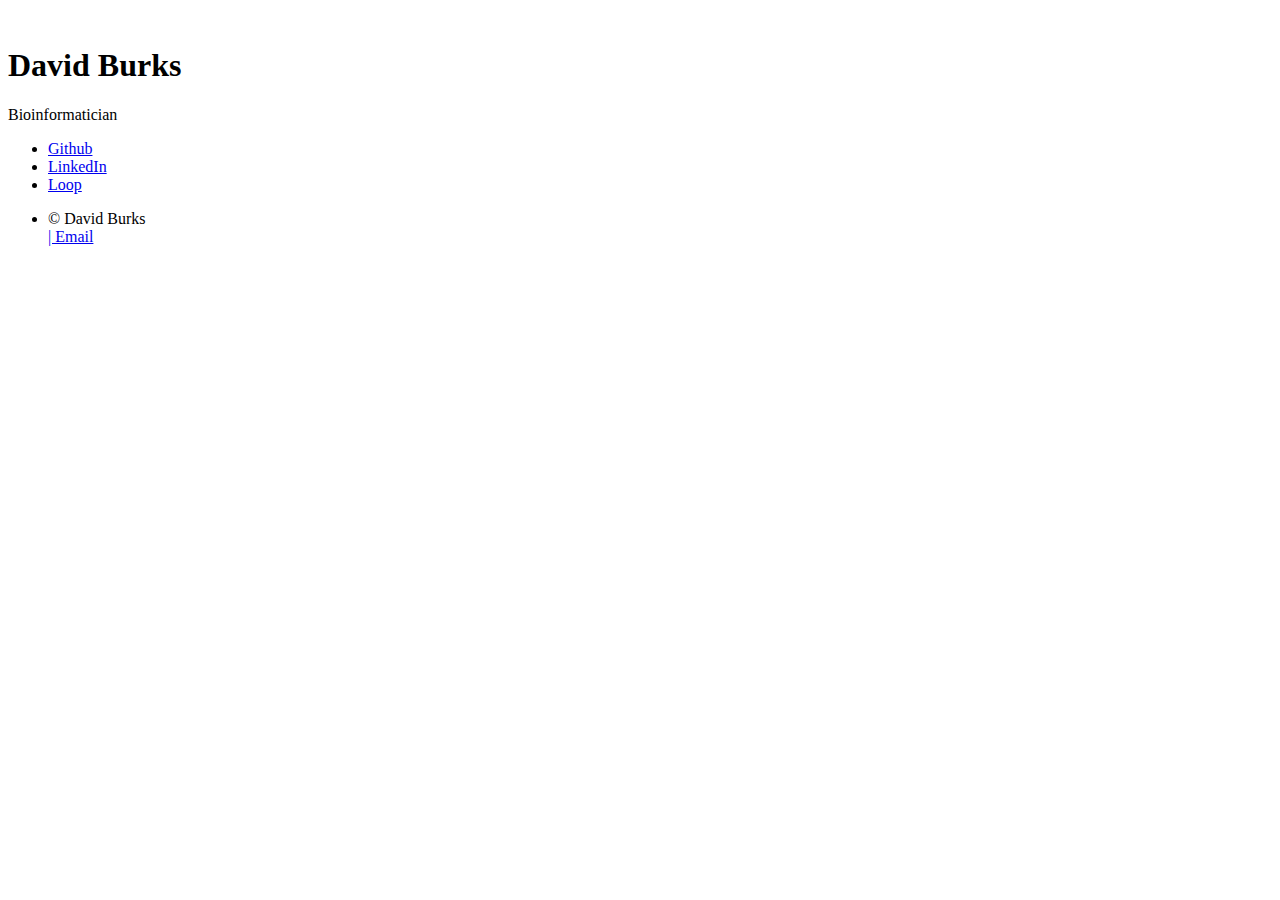
==== index.html @ 173615df "Update index.html" ====
<!DOCTYPE HTML>
<!--
	Identity by HTML5 UP
	html5up.net | @ajlkn
	Free for personal and commercial use under the CCA 3.0 license (html5up.net/license)
-->
<html>
	<head>
		<title>Lost in Transcription - David Burks</title>
		<meta charset="utf-8" />
		<meta name="viewport" content="width=device-width, initial-scale=1" />
		<!--[if lte IE 8]><script src="http://www.lostintranscription.net/assets/js/html5shiv.js"></script><![endif]-->
		<link rel="stylesheet" href="http://www.lostintranscription.net/assets/css/main.css" />
		<!--[if lte IE 9]><link rel="stylesheet" href="http://www.lostintranscription.net/assets/css/ie9.css" /><![endif]-->
		<!--[if lte IE 8]><link rel="stylesheet" href="http://www.lostintranscription.net/assets/css/ie8.css" /><![endif]-->
		<noscript><link rel="stylesheet" href="http://www.lostintranscription.net/assets/css/noscript.css" /></noscript>
	</head>
	<body class="is-loading">

		<!-- Wrapper -->
			<div id="wrapper">

				<!-- Main -->
					<section id="main">
						<header>
							<span class="avatar"><img src="http://www.lostintranscription.net/images/avatar.jpg" alt="" /></span>
							<h1>David Burks</h1>
							<p>Bioinformatician</p>
						</header>
						<!--
						<hr />
						<h2>Extra Stuff!</h2>
						<form method="post" action="#">
							<div class="field">
								<input type="text" name="name" id="name" placeholder="Name" />
							</div>
							<div class="field">
								<input type="email" name="email" id="email" placeholder="Email" />
							</div>
							<div class="field">
								<div class="select-wrapper">
									<select name="department" id="department">
										<option value="">Department</option>
										<option value="sales">Sales</option>
										<option value="tech">Tech Support</option>
										<option value="null">/dev/null</option>
									</select>
								</div>
							</div>
							<div class="field">
								<textarea name="message" id="message" placeholder="Message" rows="4"></textarea>
							</div>
							<div class="field">
								<input type="checkbox" id="human" name="human" /><label for="human">I'm a human</label>
							</div>
							<div class="field">
								<label>But are you a robot?</label>
								<input type="radio" id="robot_yes" name="robot" /><label for="robot_yes">Yes</label>
								<input type="radio" id="robot_no" name="robot" /><label for="robot_no">No</label>
							</div>
							<ul class="actions">
								<li><a href="#" class="button">Get Started</a></li>
							</ul>
						</form>
						<hr />
						-->
						<footer>
							<ul class="icons">
								<li><a href="https://github.com/djburks" class="fa-github">Github</a></li>
								<li><a href="https://www.linkedin.com/in/djburks/" class="fa-linkedin">LinkedIn</a></li>
								<li><a href="https://loop.frontiersin.org/people/383700/overview" class="fa-flask">Loop</a></li>
							</ul>
						</footer>
					</section>

				<!-- Footer -->
					<footer id="footer">
						<ul class="copyright">
							<li>&copy; David Burks</li><a href="mailto:dave@lostintranscription.net"> | Email</a>
						</ul>
					</footer>

			</div>

		<!-- Scripts -->
			<!--[if lte IE 8]><script src="http://www.lostintranscription.net/assets/js/respond.min.js"></script><![endif]-->
			<script>
				if ('addEventListener' in window) {
					window.addEventListener('load', function() { document.body.className = document.body.className.replace(/\bis-loading\b/, ''); });
					document.body.className += (navigator.userAgent.match(/(MSIE|rv:11\.0)/) ? ' is-ie' : '');
				}
			</script>

	</body>
</html>
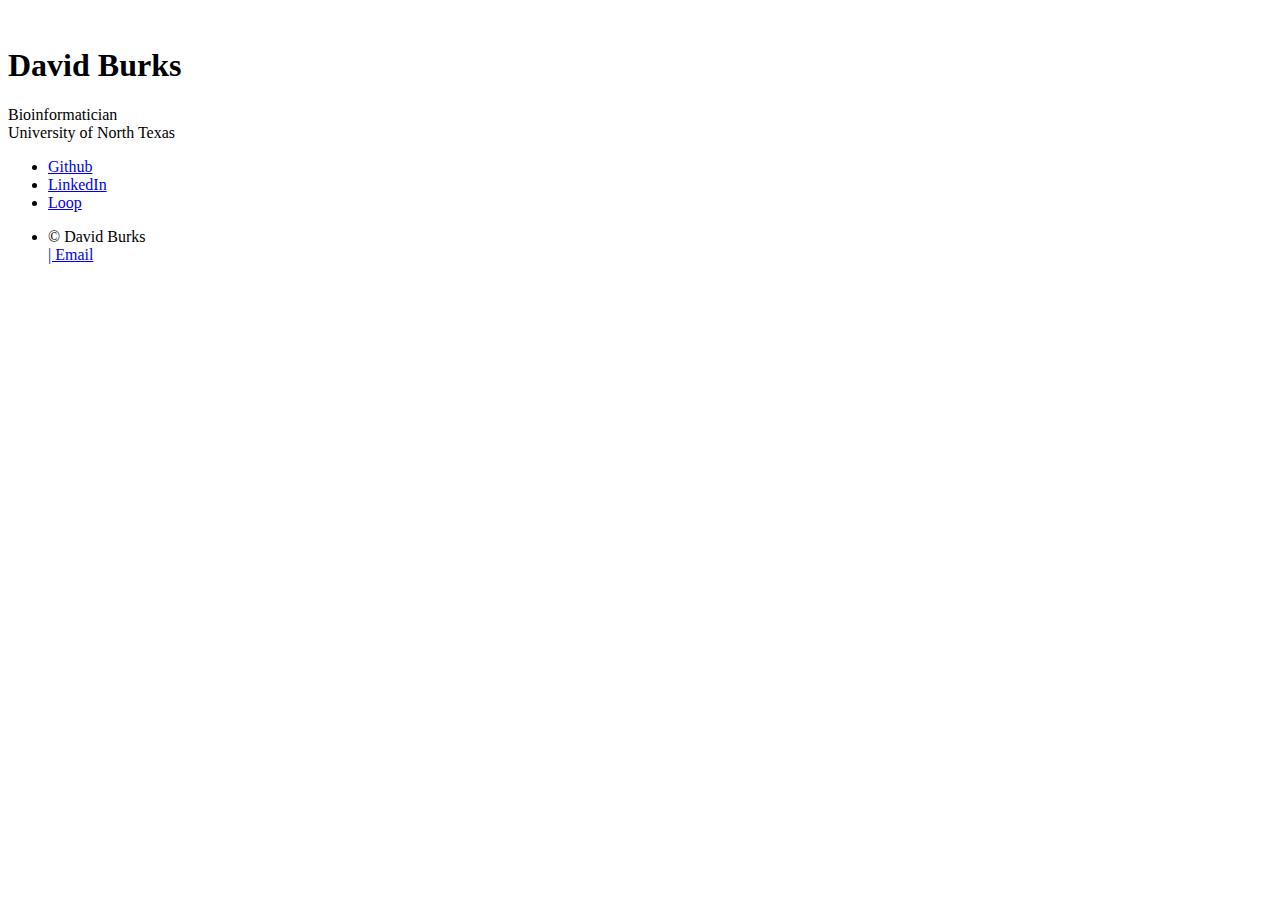
==== commit e8c04c76: "Update index.html" ====
--- a/index.html
+++ b/index.html
@@ -25,7 +25,7 @@
 						<header>
 							<span class="avatar"><img src="http://www.lostintranscription.net/images/avatar.jpg" alt="" /></span>
 							<h1>David Burks</h1>
-							<p>Bioinformatician</p>
+							<p>Bioinformatician<br>University of North Texas</p>
 						</header>
 						<!--
 						<hr />
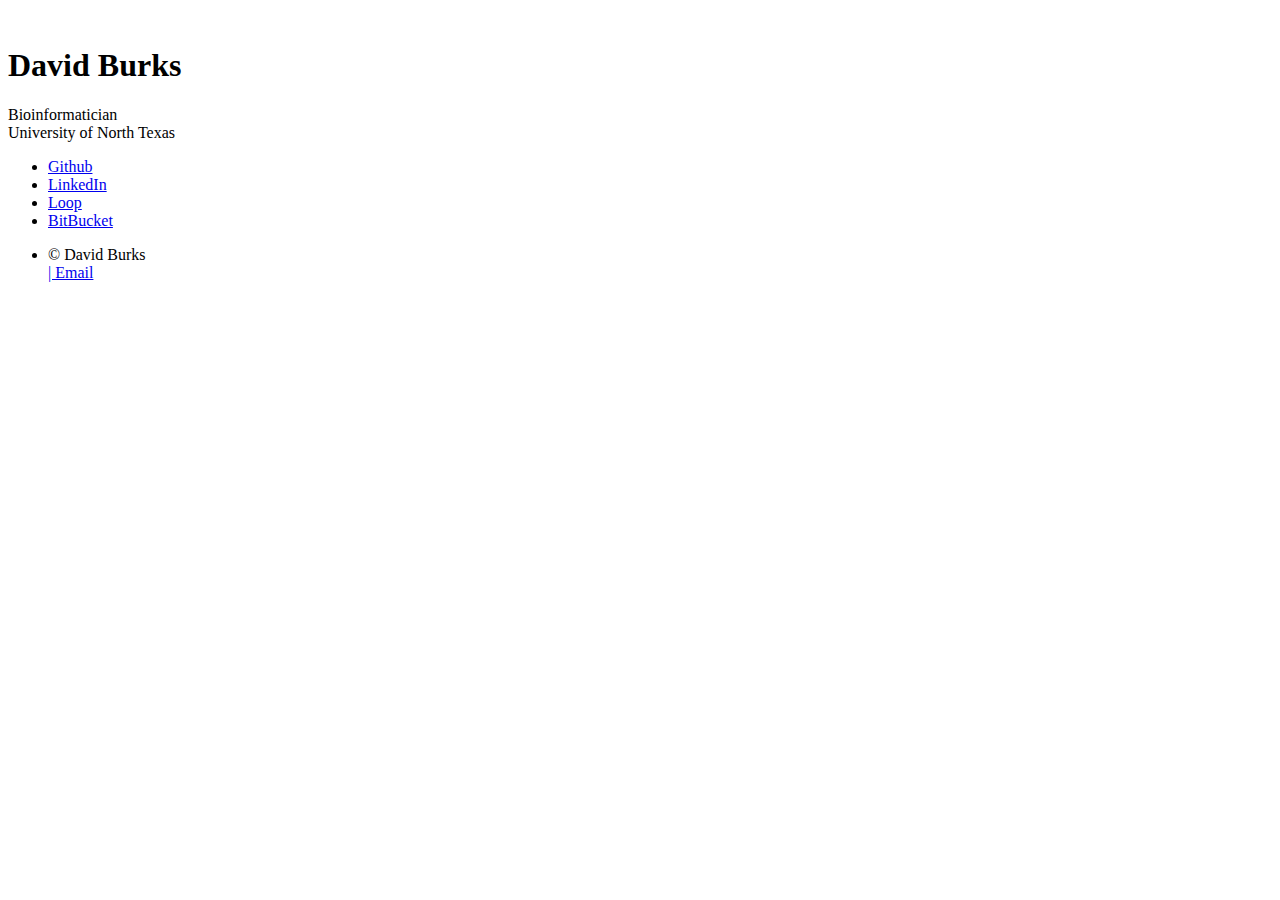
==== commit 3368b6f8: "Update index.html" ====
--- a/index.html
+++ b/index.html
@@ -23,7 +23,7 @@
 				<!-- Main -->
 					<section id="main">
 						<header>
-							<span class="avatar"><img src="http://www.lostintranscription.net/images/avatar.jpg" alt="" /></span>
+							<span class="avatar"><img src="https://raw.githubusercontent.com/djburks/lostintranscription/gh-pages/images/avatar.jpg" alt="" /></span>
 							<h1>David Burks</h1>
 							<p>Bioinformatician<br>University of North Texas</p>
 						</header>
@@ -69,6 +69,7 @@
 								<li><a href="https://github.com/djburks" class="fa-github">Github</a></li>
 								<li><a href="https://www.linkedin.com/in/djburks/" class="fa-linkedin">LinkedIn</a></li>
 								<li><a href="https://loop.frontiersin.org/people/383700/overview" class="fa-flask">Loop</a></li>
+								<li><a href="https://bitbucket.org/djburks87/" class="fa-bitbucket">BitBucket</a></li>
 							</ul>
 						</footer>
 					</section>
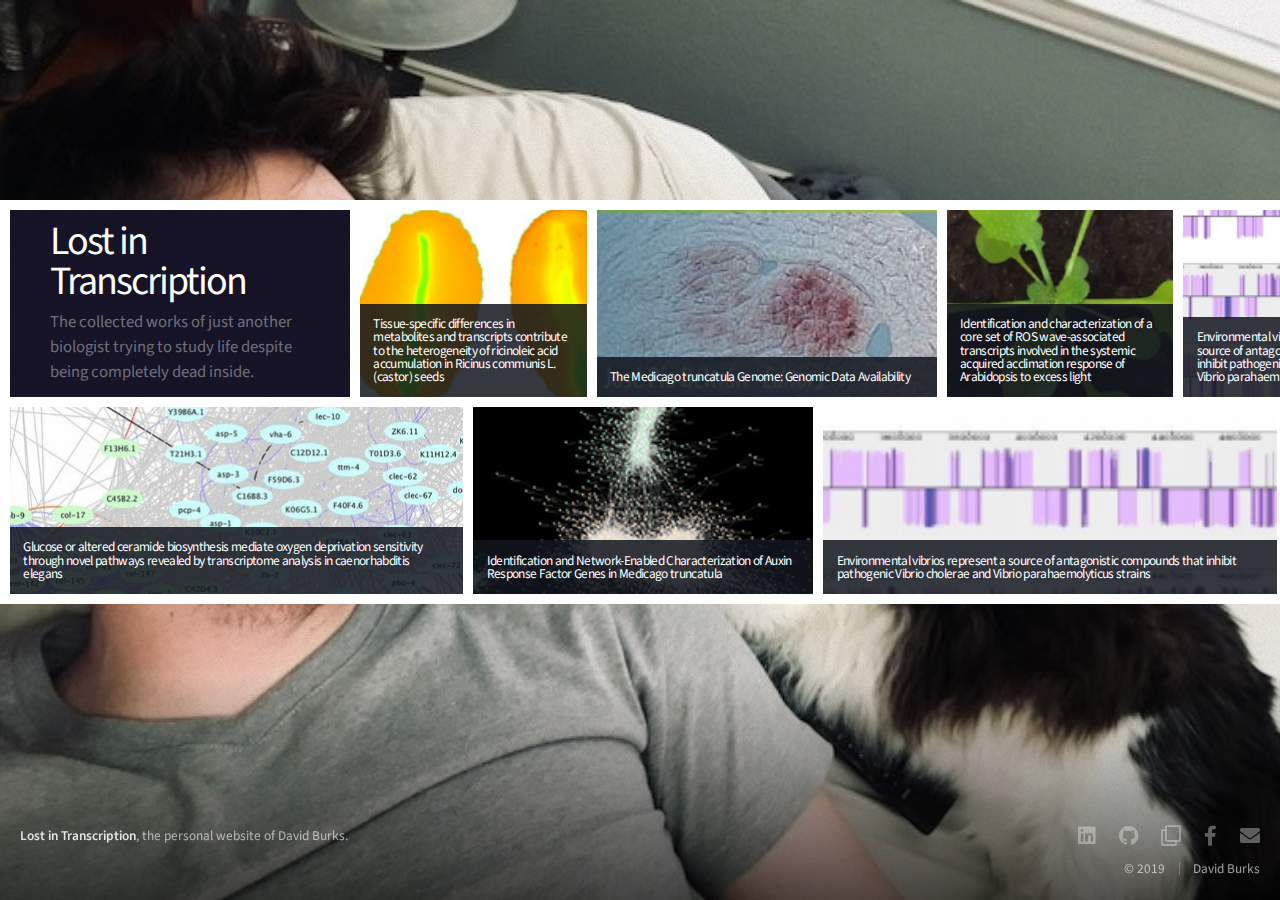
==== commit 771aac37: "Add files via upload" ====
--- a/index.html
+++ b/index.html
@@ -1,96 +1,109 @@
 <!DOCTYPE HTML>
 <!--
-	Identity by HTML5 UP
+	Parallelism by HTML5 UP
 	html5up.net | @ajlkn
 	Free for personal and commercial use under the CCA 3.0 license (html5up.net/license)
 -->
 <html>
 	<head>
-		<title>Lost in Transcription - David Burks</title>
+		<title>Lost in Transcription</title>
 		<meta charset="utf-8" />
-		<meta name="viewport" content="width=device-width, initial-scale=1" />
-		<!--[if lte IE 8]><script src="http://www.lostintranscription.net/assets/js/html5shiv.js"></script><![endif]-->
-		<link rel="stylesheet" href="http://www.lostintranscription.net/assets/css/main.css" />
-		<!--[if lte IE 9]><link rel="stylesheet" href="http://www.lostintranscription.net/assets/css/ie9.css" /><![endif]-->
-		<!--[if lte IE 8]><link rel="stylesheet" href="http://www.lostintranscription.net/assets/css/ie8.css" /><![endif]-->
-		<noscript><link rel="stylesheet" href="http://www.lostintranscription.net/assets/css/noscript.css" /></noscript>
+		<meta name="viewport" content="width=device-width, initial-scale=1, user-scalable=no" />
+		<link rel="stylesheet" href="assets/css/main.css" />
+		<noscript><link rel="stylesheet" href="assets/css/noscript.css" /></noscript>
 	</head>
-	<body class="is-loading">
+	<body class="is-preload">
 
 		<!-- Wrapper -->
 			<div id="wrapper">
 
 				<!-- Main -->
 					<section id="main">
-						<header>
-							<span class="avatar"><img src="https://raw.githubusercontent.com/djburks/lostintranscription/gh-pages/images/avatar.jpg" alt="" /></span>
-							<h1>David Burks</h1>
-							<p>Bioinformatician<br>University of North Texas</p>
-						</header>
-						<!--
-						<hr />
-						<h2>Extra Stuff!</h2>
-						<form method="post" action="#">
-							<div class="field">
-								<input type="text" name="name" id="name" placeholder="Name" />
+
+						<!-- Items -->
+							<div class="items">
+
+								<div class="item intro span-2">
+									<h1>Lost in Transcription</h1>
+									<p>The collected works
+									of just another biologist trying to study life
+									despite being completely dead inside.</p>
+								</div>
+
+								<article class="item thumb span-1">
+									<h2>Tissue-specific differences in metabolites and transcripts contribute to the heterogeneity of ricinoleic acid accumulation in Ricinus communis L. (castor) seeds</h2>
+									<a href="https://link.springer.com/article/10.1007%2Fs11306-018-1464-3"><img src="images/01.png" alt=""></a>
+								</article>
+
+								<article class="item thumb span-2">
+									<h2>The Medicago truncatula Genome: Genomic Data Availability</h2>
+									<a href="https://link.springer.com/protocol/10.1007%2F978-1-4939-8633-0_3"><img src="images/02.png" alt=""></a>
+								</article>
+
+								<article class="item thumb span-1">
+									<h2>Identification and characterization of a core set of ROS wave‐associated transcripts involved in the systemic acquired acclimation response of Arabidopsis to excess light</h2>
+									<a href="https://onlinelibrary.wiley.com/doi/full/10.1111/tpj.14205"><img src="images/03.png" alt=""></a>
+								</article>
+
+								<article class="item thumb span-1">
+									<h2>Environmental vibrios represent a source of antagonistic compounds that inhibit pathogenic Vibrio cholerae and Vibrio parahaemolyticus strains</h2>
+									<a href="https://onlinelibrary.wiley.com/doi/full/10.1002/mbo3.504"><img src="images/04.png" alt=""></a>
+								</article>
+
+								<article class="item thumb span-3">
+									<h2>Identification and Network-Enabled Characterization of Auxin Response Factor Genes in Medicago truncatula</h2>
+									<a href="https://www.frontiersin.org/articles/10.3389/fpls.2016.01857/full"><img src="images/06.png" alt=""></a>
+								</article>
+
+								<article class="item thumb span-1">
+									<h2>Glucose or altered ceramide biosynthesis mediate oxygen deprivation sensitivity through novel pathways revealed by transcriptome analysis in caenorhabditis elegans</h2>
+									<a href="ihttps://www.g3journal.org/content/6/10/3149"><img src="images/05.png" alt=""></a>
+								</article>
+
 							</div>
-							<div class="field">
-								<input type="email" name="email" id="email" placeholder="Email" />
+
+						<!-- Items -->
+							<div class="items">
+
+								<article class="item thumb span-3"><h2>Glucose or altered ceramide biosynthesis mediate oxygen deprivation sensitivity through novel pathways revealed by transcriptome analysis in caenorhabditis elegans</h2><a href="https://www.g3journal.org/content/6/10/3149" ><img src="images/05.png" alt=""></a></article>
+								<article class="item thumb span-2"><h2>Identification and Network-Enabled Characterization of Auxin Response Factor Genes in Medicago truncatula</h2><a href="https://www.frontiersin.org/articles/10.3389/fpls.2016.01857/full"><img src="images/06.png" alt=""></a></article>
+								<article class="item thumb span-3"><h2>Environmental vibrios represent a source of antagonistic compounds that inhibit pathogenic Vibrio cholerae and Vibrio parahaemolyticus strains</h2><a href="https://onlinelibrary.wiley.com/doi/full/10.1002/mbo3.504"><img src="images/04.png" alt=""></a></article>
+								<article class="item thumb span-2"><h2>Identification and characterization of a core set of ROS wave‐associated transcripts involved in the systemic acquired acclimation response of Arabidopsis to excess light</h2><a href="https://onlinelibrary.wiley.com/doi/full/10.1111/tpj.14205"><img src="images/03.png" alt=""></a></article>
+								<article class="item thumb span-1"><h2>The Medicago truncatula Genome: Genomic Data Availability</h2><a href="https://link.springer.com/protocol/10.1007%2F978-1-4939-8633-0_3"><img src="images/02.png" alt=""></a></article>
+								<article class="item thumb span-2"><h2>Tissue-specific differences in metabolites and transcripts contribute to the heterogeneity of ricinoleic acid accumulation in Ricinus communis L. (castor) seeds</h2><a href="https://link.springer.com/article/10.1007%2Fs11306-018-1464-3"><img src="images/01.png" alt=""></a></article>
+
 							</div>
-							<div class="field">
-								<div class="select-wrapper">
-									<select name="department" id="department">
-										<option value="">Department</option>
-										<option value="sales">Sales</option>
-										<option value="tech">Tech Support</option>
-										<option value="null">/dev/null</option>
-									</select>
-								</div>
-							</div>
-							<div class="field">
-								<textarea name="message" id="message" placeholder="Message" rows="4"></textarea>
-							</div>
-							<div class="field">
-								<input type="checkbox" id="human" name="human" /><label for="human">I'm a human</label>
-							</div>
-							<div class="field">
-								<label>But are you a robot?</label>
-								<input type="radio" id="robot_yes" name="robot" /><label for="robot_yes">Yes</label>
-								<input type="radio" id="robot_no" name="robot" /><label for="robot_no">No</label>
-							</div>
-							<ul class="actions">
-								<li><a href="#" class="button">Get Started</a></li>
-							</ul>
-						</form>
-						<hr />
-						-->
-						<footer>
-							<ul class="icons">
-								<li><a href="https://github.com/djburks" class="fa-github">Github</a></li>
-								<li><a href="https://www.linkedin.com/in/djburks/" class="fa-linkedin">LinkedIn</a></li>
-								<li><a href="https://loop.frontiersin.org/people/383700/overview" class="fa-flask">Loop</a></li>
-								<li><a href="https://bitbucket.org/djburks87/" class="fa-bitbucket">BitBucket</a></li>
-							</ul>
-						</footer>
+
 					</section>
 
 				<!-- Footer -->
-					<footer id="footer">
-						<ul class="copyright">
-							<li>&copy; David Burks</li><a href="mailto:dave@lostintranscription.net"> | Email</a>
-						</ul>
-					</footer>
+					<section id="footer">
+						<section>
+							<p><strong>Lost in Transcription</strong>, the personal website of David Burks. </p>
+						</section>
+						<section>
+							<ul class="icons">
+								<li><a href="https://www.linkedin.com/in/djburks/" class="icon brands fa-linkedin"><span class="label">LinkedIn</span></a></li>
+								<li><a href="https://github.com/djburks" class="icon brands fa-github"><span class="label">Github</span></a></li>
+								<li><a href="http://orcid.org/0000-0003-0098-265X" class="icon regular fa-clone"><span class="label">OrcID</span></a></li>
+								<li><a href="https://www.facebook.com/david.burks.37853734" class="icon brands fa-facebook-f"><span class="label">Facebook</span></a></li>
+								<li><a href="dave@lostintranscription.net" class="icon solid fa-envelope"><span class="label">Email</span></a></li>
+							</ul>
+							<ul class="copyright">
+								<li>&copy; 2019</li><li>David Burks</a></li>
+							</ul>
+						</section>
+					</section>
 
 			</div>
 
 		<!-- Scripts -->
-			<!--[if lte IE 8]><script src="http://www.lostintranscription.net/assets/js/respond.min.js"></script><![endif]-->
-			<script>
-				if ('addEventListener' in window) {
-					window.addEventListener('load', function() { document.body.className = document.body.className.replace(/\bis-loading\b/, ''); });
-					document.body.className += (navigator.userAgent.match(/(MSIE|rv:11\.0)/) ? ' is-ie' : '');
-				}
-			</script>
+			<script src="assets/js/jquery.min.js"></script>
+			<script src="assets/js/jquery.poptrox.min.js"></script>
+			<script src="assets/js/browser.min.js"></script>
+			<script src="assets/js/breakpoints.min.js"></script>
+			<script src="assets/js/util.js"></script>
+			<script src="assets/js/main.js"></script>
 
 	</body>
-</html>
+</html>--- a/assets/css/main.css
+++ b/assets/css/main.css
@@ -0,0 +1,833 @@
+@import url("https://fonts.googleapis.com/css?family=Source+Sans+Pro:400,600");
+@import url("fontawesome-all.min.css");
+
+/*
+	Parallelism by HTML5 UP
+	html5up.net | @ajlkn
+	Free for personal and commercial use under the CCA 3.0 license (html5up.net/license)
+*/
+
+html, body, div, span, applet, object,
+iframe, h1, h2, h3, h4, h5, h6, p, blockquote,
+pre, a, abbr, acronym, address, big, cite,
+code, del, dfn, em, img, ins, kbd, q, s, samp,
+small, strike, strong, sub, sup, tt, var, b,
+u, i, center, dl, dt, dd, ol, ul, li, fieldset,
+form, label, legend, table, caption, tbody,
+tfoot, thead, tr, th, td, article, aside,
+canvas, details, embed, figure, figcaption,
+footer, header, hgroup, menu, nav, output, ruby,
+section, summary, time, mark, audio, video {
+	margin: 0;
+	padding: 0;
+	border: 0;
+	font-size: 100%;
+	font: inherit;
+	vertical-align: baseline;}
+
+article, aside, details, figcaption, figure,
+footer, header, hgroup, menu, nav, section {
+	display: block;}
+
+body {
+	line-height: 1;
+}
+
+ol, ul {
+	list-style: none;
+}
+
+blockquote, q {
+	quotes: none;
+}
+
+	blockquote:before, blockquote:after, q:before, q:after {
+		content: '';
+		content: none;
+	}
+
+table {
+	border-collapse: collapse;
+	border-spacing: 0;
+}
+
+body {
+	-webkit-text-size-adjust: none;
+}
+
+mark {
+	background-color: transparent;
+	color: inherit;
+}
+
+input::-moz-focus-inner {
+	border: 0;
+	padding: 0;
+}
+
+input, select, textarea {
+	-moz-appearance: none;
+	-webkit-appearance: none;
+	-ms-appearance: none;
+	appearance: none;
+}
+
+/* Basic */
+
+	html {
+		box-sizing: border-box;
+	}
+
+	*, *:before, *:after {
+		box-sizing: inherit;
+	}
+
+	body {
+		background-image: url("images/overlay.png"), -moz-linear-gradient(top, rgba(0, 0, 0, 0) 75%, rgba(0, 0, 0, 0.65)), url("../../images/bg.jpg");
+		background-image: url("images/overlay.png"), -webkit-linear-gradient(top, rgba(0, 0, 0, 0) 75%, rgba(0, 0, 0, 0.65)), url("../../images/bg.jpeg");
+		background-image: url("images/overlay.png"), -ms-linear-gradient(top, rgba(0, 0, 0, 0) 75%, rgba(0, 0, 0, 0.65)), url("../../images/bg.jpg");
+		background-image: url("images/overlay.png"), linear-gradient(top, rgba(0, 0, 0, 0) 75%, rgba(0, 0, 0, 0.65)), url("../../images/bg.jpg");
+		background-position: top left, bottom left, auto;
+		background-size: auto, 100% 100%, cover;
+		background-attachment: fixed;
+		background-repeat: repeat, no-repeat, auto;
+		position: relative;
+		background-color: #150C07;
+		line-height: 1.75em;
+		overflow-x: hidden;
+		overflow-y: auto;
+	}
+
+		body.is-preload *, body.is-preload *:before, body.is-preload *:after {
+			-moz-animation: none !important;
+			-webkit-animation: none !important;
+			-ms-animation: none !important;
+			animation: none !important;
+			-moz-transition: none !important;
+			-webkit-transition: none !important;
+			-ms-transition: none !important;
+			transition: none !important;
+		}
+
+		@media screen and (max-width: 1280px) {
+
+			body {
+				background-attachment: scroll;
+			}
+
+		}
+
+		@media screen and (max-width: 736px) {
+
+			body {
+				background-attachment: scroll;
+				background-size: auto, 100% 100%, 250% auto;
+				background-repeat: repeat, no-repeat, no-repeat;
+				background-position: top left, bottom left, 50% 0%;
+			}
+
+		}
+
+	body, input, select, textarea {
+		font-family: 'Source Sans Pro';
+		font-weight: 400;
+		padding: 0;
+		font-size: 13pt;
+		color: rgba(255, 255, 255, 0.6);
+	}
+
+		@media screen and (max-width: 1680px) {
+
+			body, input, select, textarea {
+				font-size: 11pt;
+			}
+
+		}
+
+		@media screen and (max-width: 1280px) {
+
+			body, input, select, textarea {
+				font-size: 10pt;
+			}
+
+		}
+
+		@media screen and (max-width: 980px) {
+
+			body, input, select, textarea {
+				font-size: 11pt;
+			}
+
+		}
+
+	a {
+		color: #fff;
+		color: rgba(255, 255, 255, 0.85);
+		text-decoration: none;
+		-moz-transition: color 0.25s ease-in-out;
+		-webkit-transition: color 0.25s ease-in-out;
+		-ms-transition: color 0.25s ease-in-out;
+		transition: color 0.25s ease-in-out;
+	}
+
+		a:hover {
+			color: #d64760;
+		}
+
+	h1, h2, h3, h4, h5, h6 {
+		font-weight: 400;
+		color: #fff;
+		letter-spacing: -0.05em;
+	}
+
+	strong, b {
+		color: #fff;
+		color: rgba(255, 255, 255, 0.85);
+		font-weight: 600;
+	}
+
+/* List */
+
+	ul.icons {
+		cursor: default;
+		margin: 0 0 0.5em 0;
+	}
+
+		ul.icons li {
+			display: inline-block;
+			font-size: 1.5em;
+			margin-left: 1em;
+		}
+
+			ul.icons li span {
+				display: none;
+			}
+
+			ul.icons li a {
+				opacity: 0.35;
+				color: #fff;
+				-moz-transition: opacity 0.25s ease-in-out;
+				-webkit-transition: opacity 0.25s ease-in-out;
+				-ms-transition: opacity 0.25s ease-in-out;
+				transition: opacity 0.25s ease-in-out;
+			}
+
+				ul.icons li a:hover {
+					opacity: 1.0;
+				}
+
+			ul.icons li:first-child {
+				margin-left: 0;
+			}
+
+		@media screen and (max-width: 736px) {
+
+			ul.icons {
+				margin: 0 0 2em 0;
+			}
+
+		}
+
+/* Icons */
+
+	.icon {
+		text-decoration: none;
+		position: relative;
+		text-decoration: none;
+	}
+
+		.icon:before {
+			-moz-osx-font-smoothing: grayscale;
+			-webkit-font-smoothing: antialiased;
+			display: inline-block;
+			font-style: normal;
+			font-variant: normal;
+			text-rendering: auto;
+			line-height: 1;
+			text-transform: none !important;
+			font-family: 'Font Awesome 5 Free';
+			font-weight: 400;
+		}
+
+		.icon:before {
+			line-height: inherit;
+		}
+
+		.icon > .label {
+			display: none;
+		}
+
+		.icon.solid:before {
+			font-weight: 900;
+		}
+
+		.icon.brands:before {
+			font-family: 'Font Awesome 5 Brands';
+		}
+
+/* Wrapper */
+
+	#wrapper {
+		min-height: 100vh;
+		display: -moz-flex;
+		display: -webkit-flex;
+		display: -ms-flex;
+		display: flex;
+		-moz-flex-direction: column;
+		-webkit-flex-direction: column;
+		-ms-flex-direction: column;
+		flex-direction: column;
+		-moz-justify-content: space-between;
+		-webkit-justify-content: space-between;
+		-ms-justify-content: space-between;
+		justify-content: space-between;
+		-moz-align-items: center;
+		-webkit-align-items: center;
+		-ms-align-items: center;
+		align-items: center;
+		-moz-transition: -moz-filter 0.5s ease-in-out;
+		-webkit-transition: -webkit-filter 0.5s ease-in-out;
+		-ms-transition: -ms-filter 0.5s ease-in-out;
+		transition: filter 0.5s ease-in-out;
+	}
+
+		#wrapper:before {
+			content: '';
+			display: block;
+		}
+
+		body.is-poptrox-visible #wrapper {
+			-moz-filter: blur(0.25em);
+			-webkit-filter: blur(0.25em);
+			-ms-filter: blur(0.25em);
+			filter: blur(0.25em);
+		}
+
+		@media screen and (max-width: 736px) {
+
+			#wrapper {
+				min-height: 0;
+			}
+
+		}
+
+/* Scroll Zone */
+
+	.scrollZone {
+		position: fixed;
+		width: 6rem;
+		height: 100vh;
+		cursor: -moz-grab;
+		cursor: -webkit-grab;
+		cursor: -ms-grab;
+		cursor: grab;
+		z-index: 10001;
+	}
+
+		.scrollZone.left {
+			left: 0;
+		}
+
+		.scrollZone.right {
+			right: 0;
+		}
+
+		@media screen and (max-width: 736px) {
+
+			.scrollZone {
+				display: none;
+			}
+
+		}
+
+/* Main */
+
+	#main {
+		-moz-transition: opacity 1s ease-in-out;
+		-webkit-transition: opacity 1s ease-in-out;
+		-ms-transition: opacity 1s ease-in-out;
+		transition: opacity 1s ease-in-out;
+		-moz-transition-delay: 0.5s;
+		-webkit-transition-delay: 0.5s;
+		-ms-transition-delay: 0.5s;
+		transition-delay: 0.5s;
+		position: relative;
+		z-index: 1;
+		width: -moz-min-content;
+		width: -webkit-min-content;
+		width: -ms-min-content;
+		width: min-content;
+		max-width: 100vw;
+		overflow-x: hidden;
+		-webkit-overflow-scrolling: touch;
+		padding: 5px;
+	}
+
+		#main .items {
+			display: -moz-flex;
+			display: -webkit-flex;
+			display: -ms-flex;
+			display: flex;
+		}
+
+			#main .items > :last-child {
+				border-right: solid 10px #ffffff;
+			}
+
+		#main .item {
+			-moz-flex-grow: 0;
+			-webkit-flex-grow: 0;
+			-ms-flex-grow: 0;
+			flex-grow: 0;
+			-moz-flex-shrink: 0;
+			-webkit-flex-shrink: 0;
+			-ms-flex-shrink: 0;
+			flex-shrink: 0;
+			margin: 5px;
+			height: 16em;
+			box-shadow: 0 0 0 10px #ffffff;
+		}
+
+			#main .item.span-1 {
+				width: 20em;
+			}
+
+			#main .item.span-2 {
+				width: 30em;
+			}
+
+			#main .item.span-3 {
+				width: 40em;
+			}
+
+			#main .item.intro {
+				background-color: #171428;
+				background-image: url("images/overlay.png");
+				display: -moz-flex;
+				display: -webkit-flex;
+				display: -ms-flex;
+				display: flex;
+				-moz-flex-direction: column;
+				-webkit-flex-direction: column;
+				-ms-flex-direction: column;
+				flex-direction: column;
+				-moz-justify-content: center;
+				-webkit-justify-content: center;
+				-ms-justify-content: center;
+				justify-content: center;
+				padding: 1em 3em;
+			}
+
+				#main .item.intro h1 {
+					font-size: 3em;
+					line-height: 1em;
+				}
+
+				#main .item.intro p {
+					font-size: 1.25em;
+					line-height: 1.5em;
+					margin: 0.5em 0 0 0;
+					opacity: 0.65;
+				}
+
+			#main .item.thumb {
+				display: block;
+				position: relative;
+				background: rgba(255, 255, 255, 0.25);
+				cursor: default;
+			}
+
+				#main .item.thumb h2 {
+					position: absolute;
+					bottom: 0;
+					left: 0;
+					background: rgba(18, 21, 29, 0.85);
+					width: 100%;
+					padding: 1em;
+					font-weight: 400;
+					line-height: 1em;
+					z-index: 2;
+				}
+
+				#main .item.thumb img {
+					display: block;
+					z-index: 1;
+					position: absolute;
+					top: 0;
+					left: 0;
+					width: 100%;
+					height: 100%;
+					-moz-object-fit: cover;
+					-webkit-object-fit: cover;
+					-ms-object-fit: cover;
+					object-fit: cover;
+					-moz-object-position: center;
+					-webkit-object-position: center;
+					-ms-object-position: center;
+					object-position: center;
+					-moz-transition: opacity 0.75s ease-in-out;
+					-webkit-transition: opacity 0.75s ease-in-out;
+					-ms-transition: opacity 0.75s ease-in-out;
+					transition: opacity 0.75s ease-in-out;
+					-moz-transition-delay: 1.25s;
+					-webkit-transition-delay: 1.25s;
+					-ms-transition-delay: 1.25s;
+					transition-delay: 1.25s;
+				}
+
+				#main .item.thumb.delay-1 img {
+					-moz-transition-delay: 1.375s;
+					-webkit-transition-delay: 1.375s;
+					-ms-transition-delay: 1.375s;
+					transition-delay: 1.375s;
+				}
+
+				#main .item.thumb.delay-2 img {
+					-moz-transition-delay: 1.5s;
+					-webkit-transition-delay: 1.5s;
+					-ms-transition-delay: 1.5s;
+					transition-delay: 1.5s;
+				}
+
+				#main .item.thumb.delay-3 img {
+					-moz-transition-delay: 1.625s;
+					-webkit-transition-delay: 1.625s;
+					-ms-transition-delay: 1.625s;
+					transition-delay: 1.625s;
+				}
+
+				#main .item.thumb.delay-4 img {
+					-moz-transition-delay: 1.75s;
+					-webkit-transition-delay: 1.75s;
+					-ms-transition-delay: 1.75s;
+					transition-delay: 1.75s;
+				}
+
+				#main .item.thumb.delay-5 img {
+					-moz-transition-delay: 1.875s;
+					-webkit-transition-delay: 1.875s;
+					-ms-transition-delay: 1.875s;
+					transition-delay: 1.875s;
+				}
+
+				#main .item.thumb.delay-6 img {
+					-moz-transition-delay: 2s;
+					-webkit-transition-delay: 2s;
+					-ms-transition-delay: 2s;
+					transition-delay: 2s;
+				}
+
+		body.is-preload #main {
+			opacity: 0;
+		}
+
+			body.is-preload #main .item.thumb img {
+				opacity: 0;
+			}
+
+		@media screen and (max-width: 1680px) {
+
+			#main .item {
+				height: 14em;
+			}
+
+				#main .item.span-1 {
+					width: 17em;
+				}
+
+				#main .item.span-2 {
+					width: 25.5em;
+				}
+
+				#main .item.span-3 {
+					width: 34em;
+				}
+
+		}
+
+		@media screen and (max-width: 736px) {
+
+			#main {
+				width: 100%;
+				overflow-x: hidden;
+				overflow-y: auto;
+				padding: 2.5px;
+			}
+
+				#main .items {
+					-moz-flex-wrap: wrap;
+					-webkit-flex-wrap: wrap;
+					-ms-flex-wrap: wrap;
+					flex-wrap: wrap;
+					-moz-justify-content: center;
+					-webkit-justify-content: center;
+					-ms-justify-content: center;
+					justify-content: center;
+				}
+
+					#main .items > :last-child {
+						border-right: 0;
+					}
+
+				#main .item {
+					-moz-flex-grow: 1;
+					-webkit-flex-grow: 1;
+					-ms-flex-grow: 1;
+					flex-grow: 1;
+					-moz-flex-shrink: 1;
+					-webkit-flex-shrink: 1;
+					-ms-flex-shrink: 1;
+					flex-shrink: 1;
+					width: calc(50vw - 15px) !important;
+					margin: 2.5px;
+					box-shadow: 0 0 0 5px #ffffff;
+				}
+
+					#main .item.intro {
+						width: calc(100vw - 20px) !important;
+						text-align: center;
+						height: auto;
+						padding: 3em;
+					}
+
+						#main .item.intro h1 {
+							font-size: 2em;
+						}
+
+						#main .item.intro p {
+							font-size: 1em;
+						}
+
+					#main .item.thumb h2 {
+						display: none;
+					}
+
+		}
+
+		@media screen and (max-width: 480px) {
+
+			#main .item {
+				height: 10em;
+			}
+
+		}
+
+/* Header */
+
+	#footer {
+		width: 100%;
+		padding: 1.5em;
+		display: -moz-flex;
+		display: -webkit-flex;
+		display: -ms-flex;
+		display: flex;
+		-moz-justify-content: space-between;
+		-webkit-justify-content: space-between;
+		-ms-justify-content: space-between;
+		justify-content: space-between;
+		position: relative;
+		z-index: 10002;
+	}
+
+		#footer > section:first-child {
+			text-align: left;
+			max-width: 36em;
+			padding-right: 2em;
+		}
+
+		#footer > section:last-child {
+			text-align: right;
+			max-width: 36em;
+		}
+
+		#footer h2 {
+			font-size: 2.25em;
+			margin: 0 0 1em 0;
+		}
+
+		#footer .copyright li {
+			display: inline-block;
+			margin-left: 1em;
+			padding-left: 1em;
+			border-left: solid 1px rgba(255, 255, 255, 0.25);
+			line-height: 1em;
+		}
+
+			#footer .copyright li:first-child {
+				border-left: 0;
+				margin-left: 0;
+				padding-left: 0;
+			}
+
+		@media screen and (max-width: 980px) {
+
+			#footer {
+				-moz-flex-direction: column;
+				-webkit-flex-direction: column;
+				-ms-flex-direction: column;
+				flex-direction: column;
+			}
+
+				#footer > section:first-child {
+					width: 100%;
+					padding-right: 0;
+				}
+
+				#footer > section:last-child {
+					text-align: left;
+					margin: 1.5em 0 0 0;
+					width: 100%;
+				}
+
+		}
+
+		@media screen and (max-width: 736px) {
+
+			#footer {
+				text-align: center;
+				padding: 3em;
+			}
+
+				#footer > section:first-child {
+					text-align: center;
+					max-width: 100%;
+				}
+
+				#footer > section:last-child {
+					text-align: center;
+					max-width: 100%;
+				}
+
+				#footer .copyright li {
+					display: block;
+					margin: 0.75em 0 0 0;
+					padding-left: 0;
+					border-left: 0;
+				}
+
+					#footer .copyright li:first-child {
+						margin-top: 0;
+					}
+
+		}
+
+/* Popup */
+
+	.poptrox-popup {
+		background: #1a1f2c;
+		background: rgba(18, 21, 29, 0.9);
+		box-shadow: 0px 0px 0px 10px #fff, 0px 10px 60px 10px rgba(8, 11, 19, 0.55);
+		cursor: default;
+	}
+
+		.poptrox-popup .loader {
+			display: block;
+			width: 48px;
+			height: 48px;
+			position: absolute;
+			top: 50%;
+			left: 50%;
+			margin: -24px 0 0 -24px;
+			background: url("images/loader.gif");
+			opacity: 0.25;
+		}
+
+		.poptrox-popup .caption {
+			position: absolute;
+			bottom: 0;
+			left: 0;
+			background: #1a1f2c;
+			background: rgba(18, 21, 29, 0.85);
+			display: block;
+			width: 100%;
+			line-height: 75px;
+			text-align: center;
+			font-size: 1.25em;
+			color: #fff;
+		}
+
+		.poptrox-popup .nav-next, .poptrox-popup .nav-previous {
+			text-decoration: none;
+			font-weight: normal;
+			font-style: normal;
+			-moz-transition: opacity 0.25s ease-in-out;
+			-webkit-transition: opacity 0.25s ease-in-out;
+			-ms-transition: opacity 0.25s ease-in-out;
+			transition: opacity 0.25s ease-in-out;
+			opacity: 0.35;
+		}
+
+			.poptrox-popup .nav-next:hover, .poptrox-popup .nav-previous:hover {
+				opacity: 1.0;
+			}
+
+		.poptrox-popup .nav-next, .poptrox-popup .nav-previous {
+			text-decoration: none;
+			text-transform: none !important;
+			width: 150px;
+			height: 75px;
+			position: absolute;
+			bottom: 0;
+			cursor: pointer;
+			font-size: 3em;
+			line-height: 75px;
+		}
+
+			.poptrox-popup .nav-next:before, .poptrox-popup .nav-previous:before {
+				-moz-osx-font-smoothing: grayscale;
+				-webkit-font-smoothing: antialiased;
+				display: inline-block;
+				font-style: normal;
+				font-variant: normal;
+				text-rendering: auto;
+				line-height: 1;
+				text-transform: none !important;
+				font-family: 'Font Awesome 5 Free';
+				font-weight: 900;
+			}
+
+		.poptrox-popup .nav-next {
+			right: 0;
+			text-align: right;
+			padding-right: 30px;
+		}
+
+			.poptrox-popup .nav-next:before {
+				content: '\f105';
+			}
+
+		.poptrox-popup .nav-previous {
+			left: 0;
+			text-align: left;
+			padding-left: 30px;
+		}
+
+			.poptrox-popup .nav-previous:before {
+				content: '\f104';
+			}
+
+		@media screen and (max-width: 736px) {
+
+			.poptrox-popup {
+				background: #0a0f1c;
+				box-shadow: 0px 0px 30px 10px rgba(8, 11, 19, 0.85);
+				border: solid 2.5px #fff;
+				-moz-box-sizing: content-box;
+				-webkit-box-sizing: content-box;
+				-ms-box-sizing: content-box;
+				box-sizing: content-box;
+			}
+
+				.poptrox-popup .caption {
+					display: none !important;
+				}
+
+				.poptrox-popup .nav-next {
+					display: none !important;
+				}
+
+				.poptrox-popup .nav-previous {
+					display: none !important;
+				}
+
+		}--- a/assets/css/noscript.css
+++ b/assets/css/noscript.css
@@ -0,0 +1,16 @@
+/*
+	Parallelism by HTML5 UP
+	html5up.net | @ajlkn
+	Free for personal and commercial use under the CCA 3.0 license (html5up.net/license)
+*/
+
+/* Main */
+
+	#main {
+		opacity: 1 !important;
+		overflow-x: auto !important;
+	}
+
+		#main .item.thumb img {
+			opacity: 1 !important;
+		}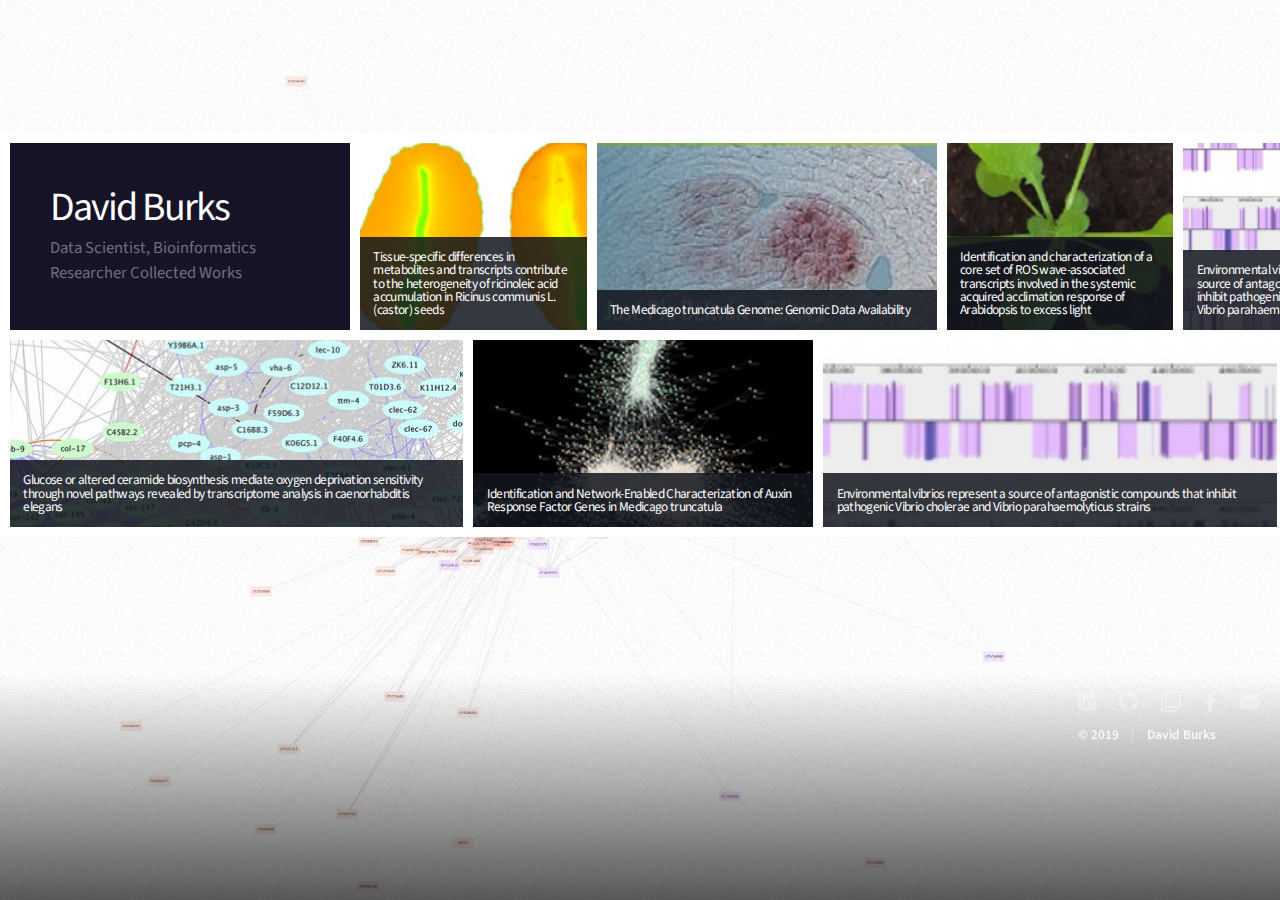
==== commit 8afeb796: "Update index.html" ====
--- a/index.html
+++ b/index.html
@@ -24,10 +24,9 @@
 							<div class="items">
 
 								<div class="item intro span-2">
-									<h1>Lost in Transcription</h1>
-									<p>The collected works
-									of just another biologist trying to study life
-									despite being completely dead inside.</p>
+									<h1>David Burks</h1>
+									<p>Data Scientist, Bioinformatics Researcher
+									Collected Works</p>
 								</div>
 
 								<article class="item thumb span-1">
@@ -79,7 +78,7 @@
 				<!-- Footer -->
 					<section id="footer">
 						<section>
-							<p><strong>Lost in Transcription</strong>, the personal website of David Burks. </p>
+							<p><strong></p>
 						</section>
 						<section>
 							<ul class="icons">
@@ -87,7 +86,7 @@
 								<li><a href="https://github.com/djburks" class="icon brands fa-github"><span class="label">Github</span></a></li>
 								<li><a href="http://orcid.org/0000-0003-0098-265X" class="icon regular fa-clone"><span class="label">OrcID</span></a></li>
 								<li><a href="https://www.facebook.com/david.burks.37853734" class="icon brands fa-facebook-f"><span class="label">Facebook</span></a></li>
-								<li><a href="dave@lostintranscription.net" class="icon solid fa-envelope"><span class="label">Email</span></a></li>
+								<li><a href="mailto:dave@lostintranscription.net" class="icon solid fa-envelope"><span class="label">Email</span></a></li>
 							</ul>
 							<ul class="copyright">
 								<li>&copy; 2019</li><li>David Burks</a></li>
@@ -106,4 +105,4 @@
 			<script src="assets/js/main.js"></script>
 
 	</body>
-</html>+</html>
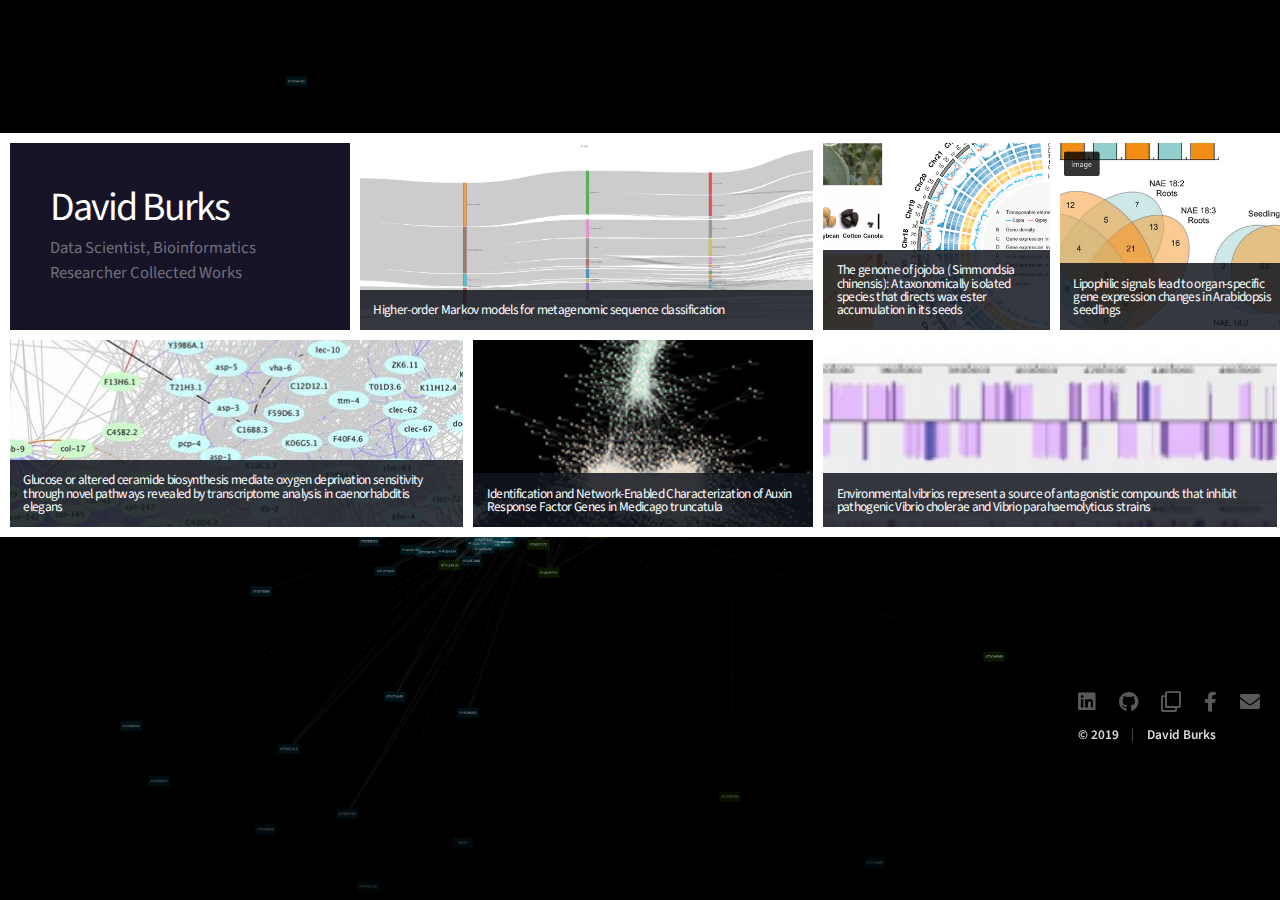
==== commit d08fe81e: "Update index.html" ====
--- a/index.html
+++ b/index.html
@@ -28,7 +28,31 @@
 									<p>Data Scientist, Bioinformatics Researcher
 									Collected Works</p>
 								</div>
-
+								<article class="item thumb span-3">
+									<h2>Higher-order Markov models for metagenomic sequence classification </h2>
+									<a href="https://academic.oup.com/bioinformatics/article-lookup/doi/10.1093/bioinformatics/btaa562"><img src="images/08.png" alt=""></a>
+								</article>
+								
+								<article class="item thumb span-1">
+									<h2>The genome of jojoba ( Simmondsia chinensis): A taxonomically isolated species that directs wax ester accumulation in its seeds</h2>
+									<a href="https://www.ncbi.nlm.nih.gov/pmc/articles/pmid/32195345/"><img src="images/11.png" alt=""></a>
+								</article>
+								
+								<article class="item thumb span-1">
+									<h2>Lipophilic signals lead to organ-specific gene expression changes in Arabidopsis seedlings</h2>
+									<a href="https://onlinelibrary.wiley.com/doi/full/10.1002/pld3.242"><img src="images/10.png" alt=""></a>
+								</article>
+								
+								<article class="item thumb span-1">
+									<h2>MYB30 orchestrates systemic reactive oxygen signaling and plant acclimation</h2>
+									<a href="http://www.plantphysiol.org/content/early/2020/07/22/pp.20.00859.long"><img src="images/09.png" alt=""></a>
+								</article>
+										
+								<article class="item thumb span-1">
+									<h2>Expression of a dominant-negative AtNEET-H89C protein disrupts iron-sulfur metabolism and iron homeostasis in Arabidopsis. </h2>
+									<a href="https://pubmed.ncbi.nlm.nih.gov/31642128/"><img src="images/07.png" alt=""></a>
+								</article>
+								
 								<article class="item thumb span-1">
 									<h2>Tissue-specific differences in metabolites and transcripts contribute to the heterogeneity of ricinoleic acid accumulation in Ricinus communis L. (castor) seeds</h2>
 									<a href="https://link.springer.com/article/10.1007%2Fs11306-018-1464-3"><img src="images/01.png" alt=""></a>
